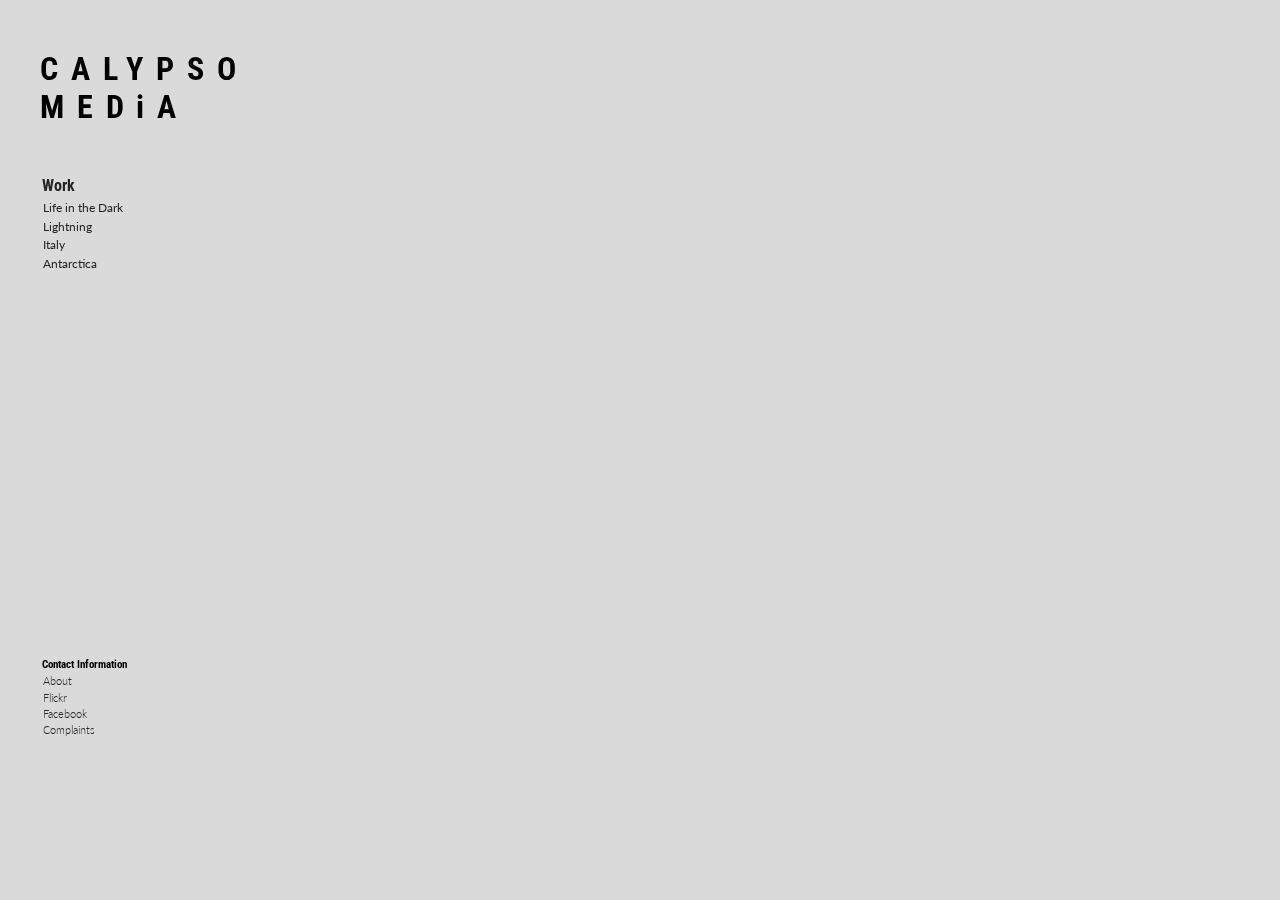
==== index.html @ dd004e58 "first full commit" ====
<!DOCTYPE html>
<html>
<head>
  <LINK href="stylesheet.css" rel="stylesheet" type="text/css"/>
  <link href='http://fonts.googleapis.com/css?family=Lato:300,400|Francois+One|Roboto+Condensed'
  rel='stylesheet' type='text/css'>
  <title>Calypso Media Landing page: Ariel Hidal's Portfolio</title>
</head>
<body>
  <h1>CALYPSO<br>MEDiA</h1>
  <div>
    <h3 id="work"><a href="index.html">Work</a></li></h3>
    <ul id="pages">
      <li><a href="Life in the Dark.html">Life in the Dark</a></li>
<li><a href="Lightning.html">Lightning</a></li>
<li><a href="Italy.html">Italy</a></li>
<li><a href="Antarctica.html">Antarctica</a></li>

    </ul>
    <h3 id="contact">Contact Information</h3>
    <ul id="links">
      <li><a href="about.html">About</a></li>
      <li><a href="https://www.flickr.com/photos/arielthidal/">Flickr</a></li>
      <li><a href="https://www.facebook.com/ArielHidal">Facebook</a></li>
      <li><a href="https://www.youtube.com/watch?v=uPIIeVH6joA">Complaints</a></li>
    </ul>
  </div>
  <div id="images">
  
  </div>
</body>
</html>
---- stylesheet.css ----
html, body {
    max-width: 100%;
    overflow-x: hidden;
}

body {
  background-color: #DADADA

}

h1 {
  color: black;
  font-family: 'Roboto Condensed', sans-serif;
  letter-spacing: 0.4em;
  margin-top: 1.3em;
  margin-left: 1em;
  position: fixed;
}

h1:hover {
  color: #ff7373;
}

h3 {
  color: black;
  font-family: 'Roboto Condensed', sans-serif;
  position: fixed;
}

h3:hover {
  color: #ff7373;
}

#contact {
  margin-top: 58em;
  margin-left: 3em;
  font-size: 0.7em;
}

#work {
  margin-top: 10.5em;
  margin-left: 2.1em;
  font-size: 1em;
}


ul {
  list-style-type: none;
}

#pages {
  margin-top: 16em;
  margin-left: -0.45em;
  margin-bottom: 100em;
  position: fixed;
  color: #242424;
  font-family: 'lato', sans-serif;
  font-weight: 400;
  font-size: 0.75em;
}

#links {
  color: #929292;
  font-family: 'lato', sans-serif;
  font-weight: 300;
  font-size: 0.7em;
  margin-top: 59.5em;
  margin-left: -0.45em;
  position: fixed;
  }

#images {
  width: 55em;
  margin-left: 20em;
  margin-top: 3em;
  position: absolute;
}

img {
  margin-right: 30em;
  margin-bottom: 2em;
  width: 50em
}

.clear {
  clear: both;
}

li {
  margin-bottom: 0.3em;
}

a {
  text-decoration: none;
  color: #242424;
}

a:hover {
  color: #ff7373;
}

#active {
  color: #ff7373;
}
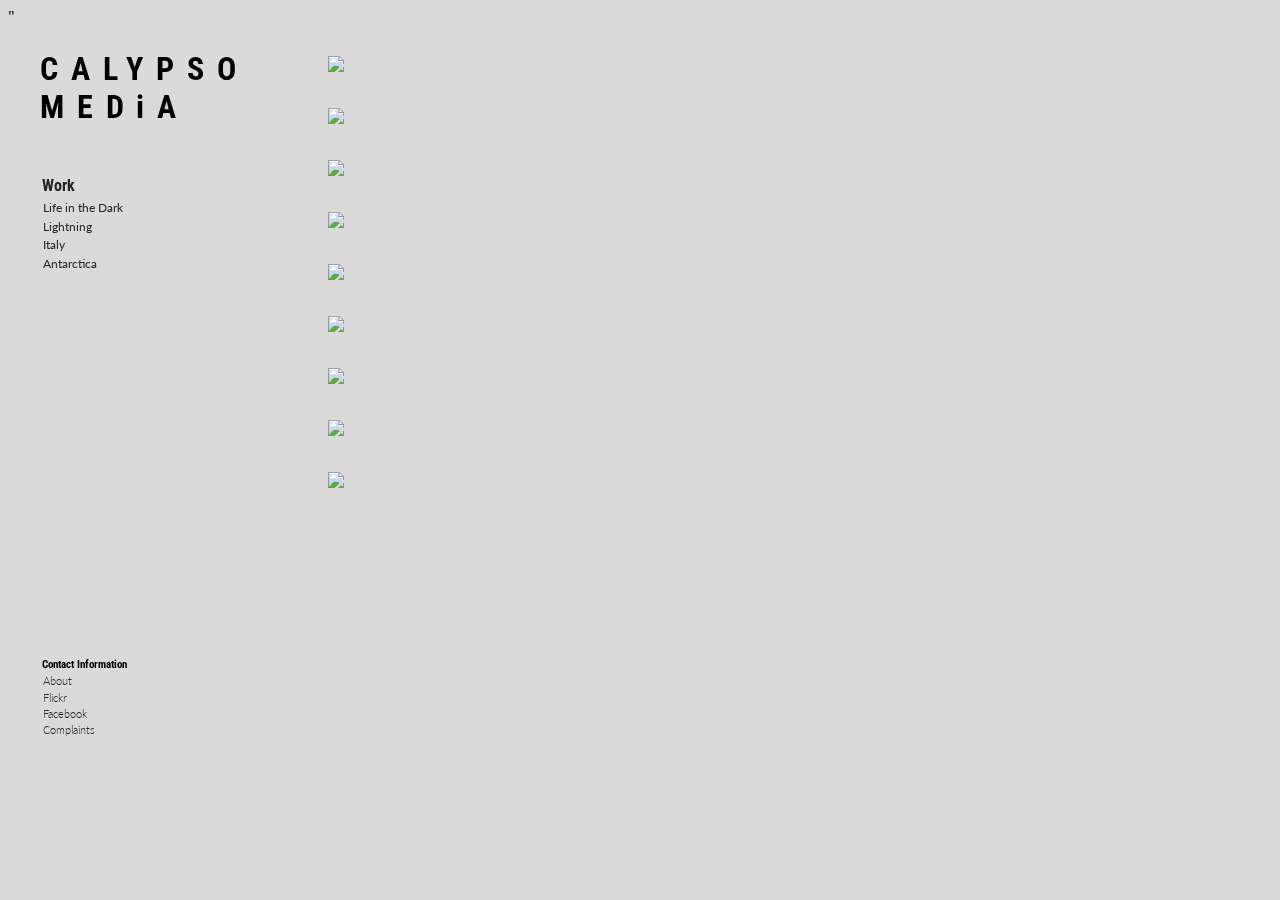
==== commit 4b3961ab: "04/05/15 commit" ====
--- a/index.html
+++ b/index.html
@@ -27,7 +27,17 @@
     </ul>
   </div>
   <div id="images">
-  
+  <img src="https://farm8.staticflickr.com/7644/16830556039_2125c35ef8_b.jpg" />
+<img class="clear" src="https://farm9.staticflickr.com/8686/17016876565_91ba40a50f_b.jpg" />
+<img class="clear" src="https://farm9.staticflickr.com/8724/16809445247_eac24ae176_b.jpg" />
+<img class="clear" src="https://farm9.staticflickr.com/8742/17015984651_8327520f2d_b.jpg" />
+<img class="clear" src="https://farm9.staticflickr.com/8748/17015346672_e51663b777_b.jpg" />
+<img class="clear" src="https://farm8.staticflickr.com/7608/16829083678_2b8d0c46bd_b.jpg" />
+<img class="clear" src="https://farm9.staticflickr.com/8702/16394363924_ecc696cbfe_b.jpg" />
+<img class="clear" src="https://farm8.staticflickr.com/7635/16809362597_af136c616c_b.jpg" />
+<img class="clear" src="https://farm9.staticflickr.com/8699/16394417164_5eaea40bb0_b.jpg" />
+
   </div>
 </body>
 </html>
+"
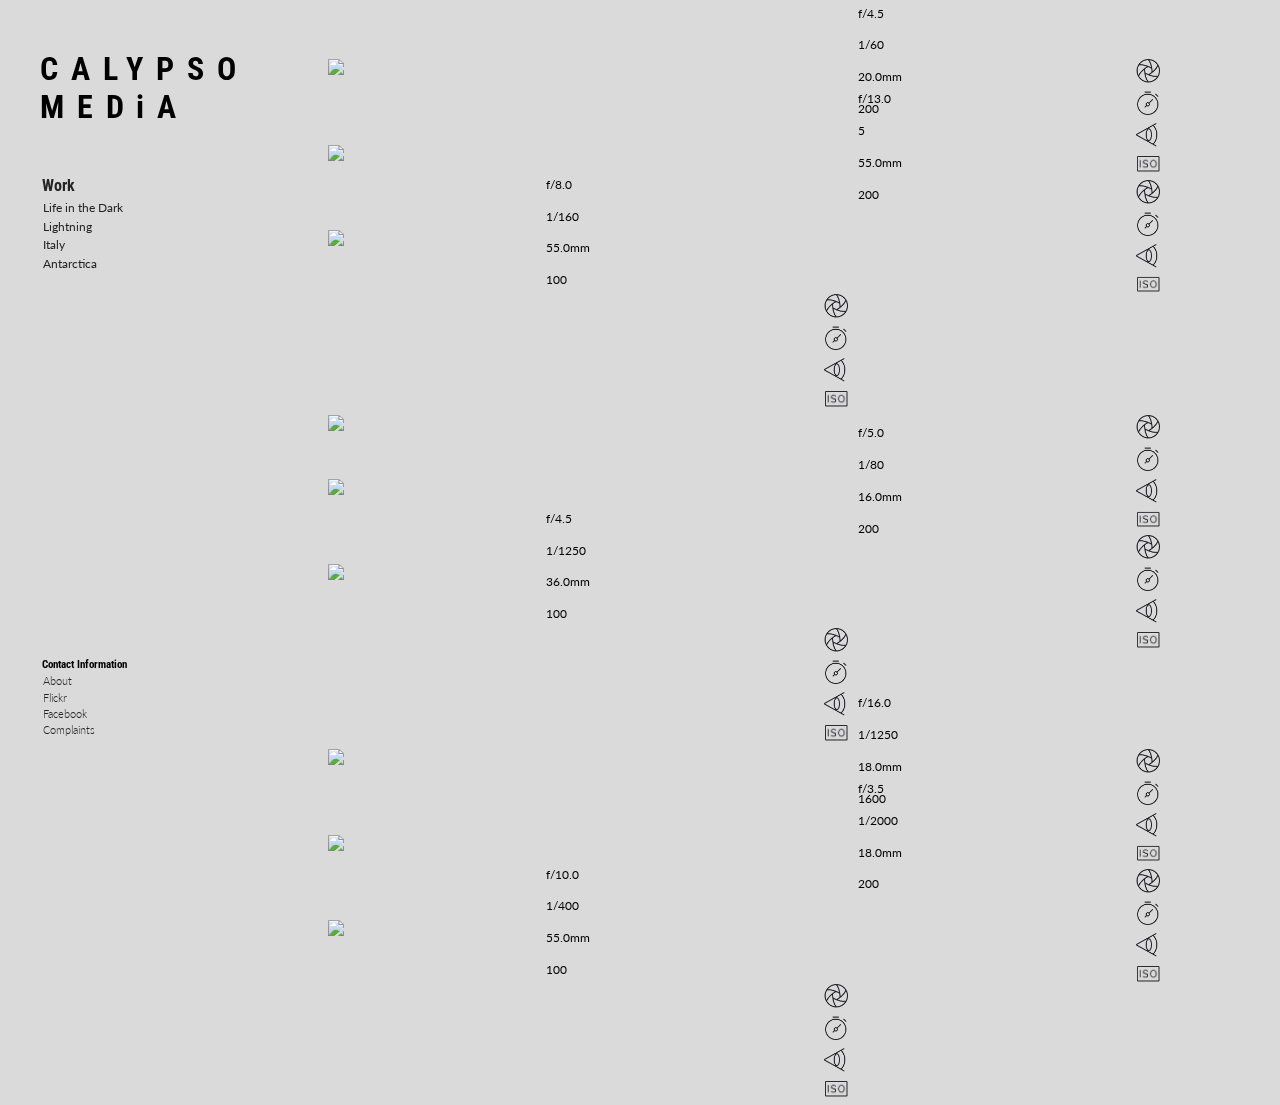
==== commit 70c5b50e: "first summer commit" ====
--- a/index.html
+++ b/index.html
@@ -8,36 +8,159 @@
   <title>Calypso Media Landing page: Ariel Hidal's Portfolio</title>
 </head>
 <body>
-  <h1>CALYPSO<br>MEDiA</h1>
-  <div>
-    <h3 id="work"><a href="index.html">Work</a></li></h3>
-    <ul id="pages">
-      <li><a href="Life in the Dark.html">Life in the Dark</a></li>
+	<h1>CALYPSO<br>MEDiA</h1>
+  <h3 id="work"><a href="index.html">Work</a></li></h3>
+  <ul id="pages">
+    <li><a href="Life in the Dark.html">Life in the Dark</a></li>
 <li><a href="Lightning.html">Lightning</a></li>
 <li><a href="Italy.html">Italy</a></li>
 <li><a href="Antarctica.html">Antarctica</a></li>
 
-    </ul>
-    <h3 id="contact">Contact Information</h3>
+	</ul>
+  <h3 id="contact">Contact Information</h3>
     <ul id="links">
       <li><a href="about.html">About</a></li>
       <li><a href="https://www.flickr.com/photos/arielthidal/">Flickr</a></li>
       <li><a href="https://www.facebook.com/ArielHidal">Facebook</a></li>
       <li><a href="https://www.youtube.com/watch?v=uPIIeVH6joA">Complaints</a></li>
     </ul>
-  </div>
-  <div id="images">
-  <img src="https://farm8.staticflickr.com/7644/16830556039_2125c35ef8_b.jpg" />
-<img class="clear" src="https://farm9.staticflickr.com/8686/17016876565_91ba40a50f_b.jpg" />
-<img class="clear" src="https://farm9.staticflickr.com/8724/16809445247_eac24ae176_b.jpg" />
-<img class="clear" src="https://farm9.staticflickr.com/8742/17015984651_8327520f2d_b.jpg" />
-<img class="clear" src="https://farm9.staticflickr.com/8748/17015346672_e51663b777_b.jpg" />
-<img class="clear" src="https://farm8.staticflickr.com/7608/16829083678_2b8d0c46bd_b.jpg" />
-<img class="clear" src="https://farm9.staticflickr.com/8702/16394363924_ecc696cbfe_b.jpg" />
-<img class="clear" src="https://farm8.staticflickr.com/7635/16809362597_af136c616c_b.jpg" />
-<img class="clear" src="https://farm9.staticflickr.com/8699/16394417164_5eaea40bb0_b.jpg" />
-
+  <div class="images">
+    
+        <div class="imgbox">
+          <img class="photo" src="https://farm8.staticflickr.com/7644/16830556039_2125c35ef8_b.jpg" />
+            <div class="meta">
+              <img id="aperture" src="aperture.png"/>
+              <img id="exposure" src="exposure.png"/>
+              <img id="focal" src="focal.png"/>
+              <img id="iso" src="iso.png"/>
+            </div>
+            <ul class="info">
+              <li>f/4.5</li>
+              <li>1/60</li>
+              <li>20.0mm</li>
+              <li>200</li>
+            </ul>
+          </div>
+        <div class="imgbox">
+          <img class="photo" src="https://farm9.staticflickr.com/8686/17016876565_91ba40a50f_b.jpg" />
+            <div class="meta">
+              <img id="aperture" src="aperture.png"/>
+              <img id="exposure" src="exposure.png"/>
+              <img id="focal" src="focal.png"/>
+              <img id="iso" src="iso.png"/>
+            </div>
+            <ul class="info">
+              <li>f/13.0</li>
+              <li>5</li>
+              <li>55.0mm</li>
+              <li>200</li>
+            </ul>
+          </div>
+        <div class="imgbox">
+          <img class="photo" src="https://farm9.staticflickr.com/8724/16809445247_eac24ae176_b.jpg" />
+            <div class="meta">
+              <img id="aperture" src="aperture.png"/>
+              <img id="exposure" src="exposure.png"/>
+              <img id="focal" src="focal.png"/>
+              <img id="iso" src="iso.png"/>
+            </div>
+            <ul class="info">
+              <li>f/8.0</li>
+              <li>1/160</li>
+              <li>55.0mm</li>
+              <li>100</li>
+            </ul>
+          </div>
+        <div class="imgbox">
+          <img class="photo" src="https://farm9.staticflickr.com/8742/17015984651_8327520f2d_b.jpg" />
+            <div class="meta">
+              <img id="aperture" src="aperture.png"/>
+              <img id="exposure" src="exposure.png"/>
+              <img id="focal" src="focal.png"/>
+              <img id="iso" src="iso.png"/>
+            </div>
+            <ul class="info">
+              <li></li>
+              <li></li>
+              <li></li>
+              <li></li>
+            </ul>
+          </div>
+        <div class="imgbox">
+          <img class="photo" src="https://farm9.staticflickr.com/8748/17015346672_e51663b777_b.jpg" />
+            <div class="meta">
+              <img id="aperture" src="aperture.png"/>
+              <img id="exposure" src="exposure.png"/>
+              <img id="focal" src="focal.png"/>
+              <img id="iso" src="iso.png"/>
+            </div>
+            <ul class="info">
+              <li>f/5.0</li>
+              <li>1/80</li>
+              <li>16.0mm</li>
+              <li>200</li>
+            </ul>
+          </div>
+        <div class="imgbox">
+          <img class="photo" src="https://farm8.staticflickr.com/7608/16829083678_2b8d0c46bd_b.jpg" />
+            <div class="meta">
+              <img id="aperture" src="aperture.png"/>
+              <img id="exposure" src="exposure.png"/>
+              <img id="focal" src="focal.png"/>
+              <img id="iso" src="iso.png"/>
+            </div>
+            <ul class="info">
+              <li>f/4.5</li>
+              <li>1/1250</li>
+              <li>36.0mm</li>
+              <li>100</li>
+            </ul>
+          </div>
+        <div class="imgbox">
+          <img class="photo" src="https://farm9.staticflickr.com/8702/16394363924_ecc696cbfe_b.jpg" />
+            <div class="meta">
+              <img id="aperture" src="aperture.png"/>
+              <img id="exposure" src="exposure.png"/>
+              <img id="focal" src="focal.png"/>
+              <img id="iso" src="iso.png"/>
+            </div>
+            <ul class="info">
+              <li>f/16.0</li>
+              <li>1/1250</li>
+              <li>18.0mm</li>
+              <li>1600</li>
+            </ul>
+          </div>
+        <div class="imgbox">
+          <img class="photo" src="https://farm8.staticflickr.com/7635/16809362597_af136c616c_b.jpg" />
+            <div class="meta">
+              <img id="aperture" src="aperture.png"/>
+              <img id="exposure" src="exposure.png"/>
+              <img id="focal" src="focal.png"/>
+              <img id="iso" src="iso.png"/>
+            </div>
+            <ul class="info">
+              <li>f/3.5</li>
+              <li>1/2000</li>
+              <li>18.0mm</li>
+              <li>200</li>
+            </ul>
+          </div>
+        <div class="imgbox">
+          <img class="photo" src="https://farm9.staticflickr.com/8699/16394417164_5eaea40bb0_b.jpg" />
+            <div class="meta">
+              <img id="aperture" src="aperture.png"/>
+              <img id="exposure" src="exposure.png"/>
+              <img id="focal" src="focal.png"/>
+              <img id="iso" src="iso.png"/>
+            </div>
+            <ul class="info">
+              <li>f/10.0</li>
+              <li>1/400</li>
+              <li>55.0mm</li>
+              <li>100</li>
+            </ul>
+          </div>
   </div>
 </body>
 </html>
-"
--- a/stylesheet.css
+++ b/stylesheet.css
@@ -6,6 +6,10 @@
 body {
   background-color: #DADADA
 
+}
+
+img { 
+	width: 50em;
 }
 
 h1 {
@@ -25,27 +29,36 @@
   color: black;
   font-family: 'Roboto Condensed', sans-serif;
   position: fixed;
+  margin-top: 10.5em;
+  margin-left: 2.1em;
+  font-size: 1em;
 }
 
 h3:hover {
   color: #ff7373;
 }
 
-#contact {
-  margin-top: 58em;
-  margin-left: 3em;
-  font-size: 0.7em;
+ul {
+  list-style-type: none;
+}
+
+body > ul > li {
+  margin-bottom: 0.3em;
+}
+
+a {
+  text-decoration: none;
+  color: #242424;
+}
+
+a:hover {
+  color: #ff7373;
 }
 
 #work {
   margin-top: 10.5em;
   margin-left: 2.1em;
   font-size: 1em;
-}
-
-
-ul {
-  list-style-type: none;
 }
 
 #pages {
@@ -59,6 +72,12 @@
   font-size: 0.75em;
 }
 
+#contact {
+  margin-top: 58em;
+  margin-left: 3em;
+  font-size: 0.7em;
+}
+
 #links {
   color: #929292;
   font-family: 'lato', sans-serif;
@@ -68,37 +87,78 @@
   margin-left: -0.45em;
   position: fixed;
   }
-
-#images {
-  width: 55em;
-  margin-left: 20em;
-  margin-top: 3em;
-  position: absolute;
-}
-
-img {
-  margin-right: 30em;
-  margin-bottom: 2em;
-  width: 50em
-}
-
-.clear {
-  clear: both;
-}
-
-li {
-  margin-bottom: 0.3em;
-}
-
-a {
-  text-decoration: none;
-  color: #242424;
-}
-
-a:hover {
+  
+#active {
   color: #ff7373;
 }
 
-#active {
-  color: #ff7373;
+.images{
+  position: absolute;
+  float: right;
+  clear: both;
+  width: 50em;
+  margin-top: 3.2em;
+  margin-left: 20em;
 }
+
+.photo{
+	float: left;
+	margin-bottom: 3em;
+}
+
+
+.imgbox {
+	height: 100%;
+	width: 70em;
+}
+
+.meta { 
+	width: 1.5em;
+	position: relative;
+	float: right;
+	margin-right: 18em;
+	
+}
+
+div > ul > li {
+	margin-bottom: 1.4em;
+}
+
+.info {
+	font-family: 'lato', sans-serif;
+ 	font-weight: 400;
+  	font-size: 0.75em;
+	float: right;
+	margin-top: -9.8em;
+	margin-right: 19.5em;
+	
+}
+
+#aperture {
+	width: 1.5em;
+	float: right;
+	clear: both;
+	margin-bottom: 0.5em;
+}
+
+#focal {
+	width: 1.5em;
+	float: right;
+	clear: both;
+	margin-bottom: 0.5em;
+}
+
+
+#exposure {
+	width: 1.5em;
+	float: right;
+	clear: both;
+	margin-bottom: 0.5em;
+}
+
+#iso {
+	width: 1.5em;
+	float: right;
+	clear: both;
+	margin-bottom: 0.5em;
+}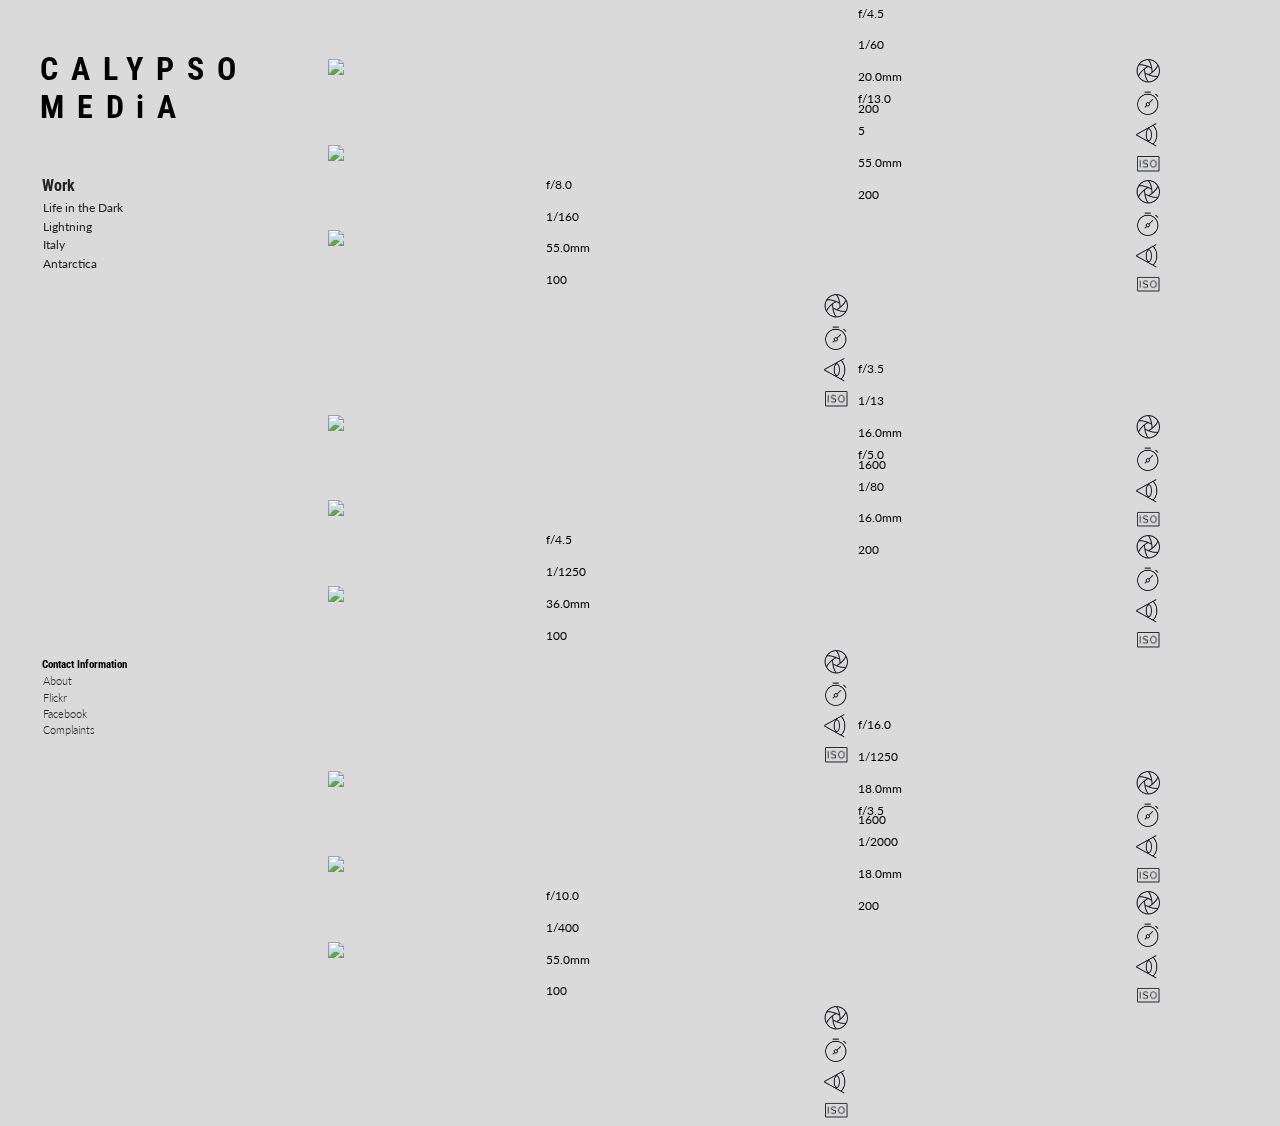
==== commit 5f79a3d7: "summer commit 2" ====
--- a/index.html
+++ b/index.html
@@ -80,10 +80,10 @@
               <img id="iso" src="iso.png"/>
             </div>
             <ul class="info">
-              <li></li>
-              <li></li>
-              <li></li>
-              <li></li>
+              <li>f/3.5</li>
+              <li>1/13</li>
+              <li>16.0mm</li>
+              <li>1600</li>
             </ul>
           </div>
         <div class="imgbox">
